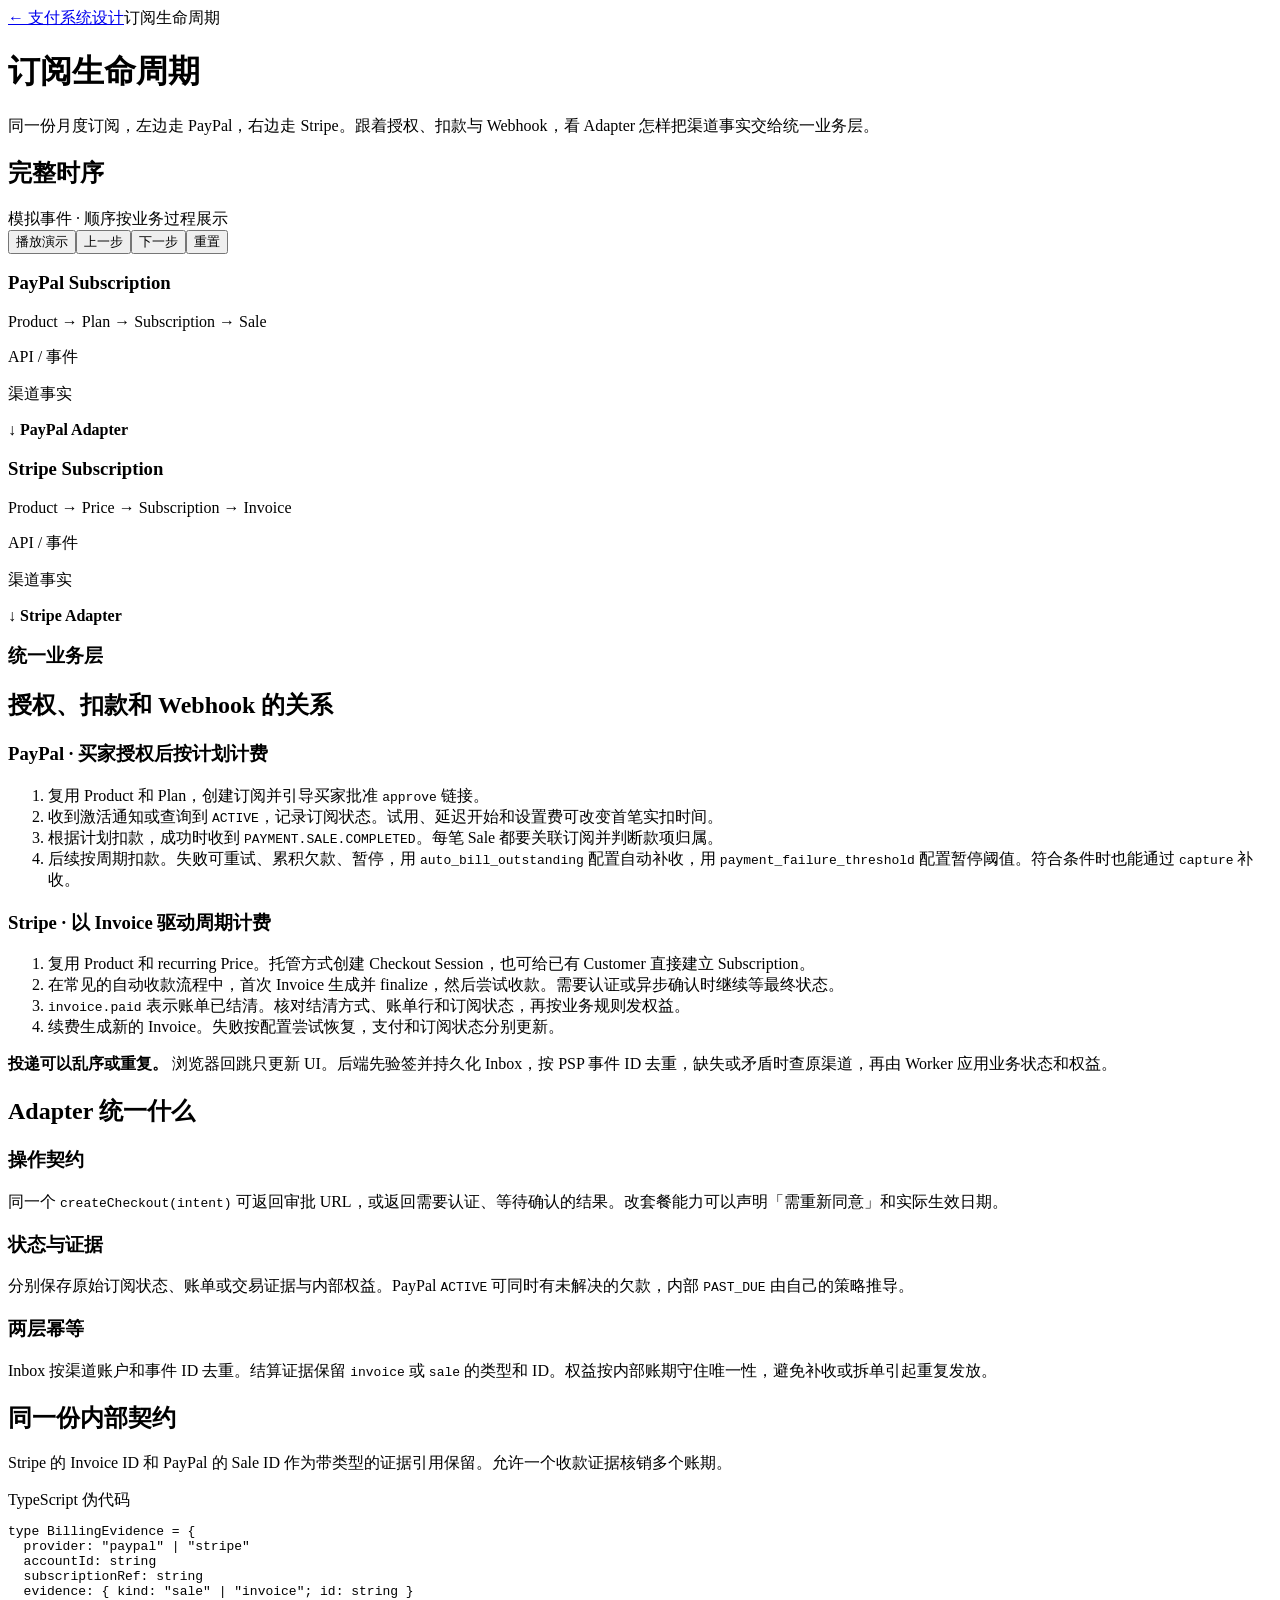
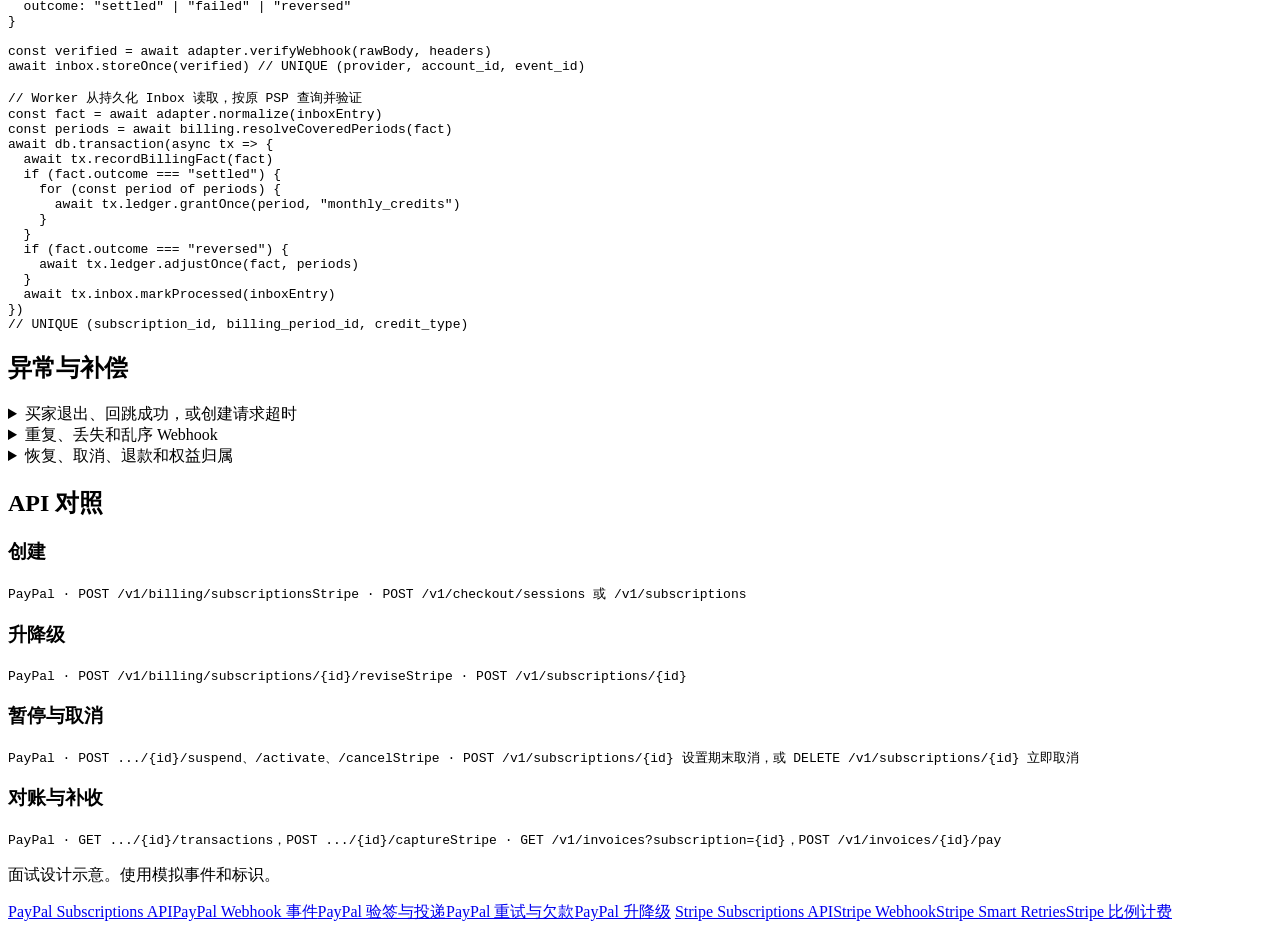
==== public/subscription-lifecycle.html @ e3a4cd7a "Add a standalone PayPal and Stripe subscription lifecycle comparison" ====
<!doctype html>
<html lang="zh-Hans">
<head>
<meta charset="utf-8">
<meta name="viewport" content="width=device-width,initial-scale=1">
<meta name="description" content="并排演示 PayPal 与 Stripe 订阅的授权、扣款、续费和异常，从原始 Webhook 追踪到统一 Adapter 事件。">
<title>PayPal × Stripe · 订阅生命周期</title>
<link rel="icon" href="/subscription-lifecycle-icon.svg" type="image/svg+xml">
<link rel="stylesheet" href="/style.css">
<link rel="stylesheet" href="/subscription-lifecycle.css">
</head>
<body>
<main class="lifecycle">
<nav class="route-nav" aria-label="页面导航"><a href="/">← 支付系统设计</a><span aria-current="page">订阅生命周期</span></nav>
<header class="masthead">
<h1>订阅生命周期</h1>
<p class="intro">同一份月度订阅，左边走 PayPal，右边走 Stripe。跟着授权、扣款与 Webhook，看 Adapter 怎样把渠道事实交给统一业务层。</p>
</header>
<section class="lab" aria-labelledby="compareTitle">
<div class="labHead"><h2 id="compareTitle">完整时序</h2><span class="lc-note">模拟事件 · 顺序按业务过程展示</span></div>
<nav id="phases" class="phases" aria-label="生命周期步骤"></nav>
<div class="lc-controls controls" role="group" aria-label="演示控制">
<button class="primary" id="play" type="button">播放演示</button><button id="previous" type="button">上一步</button><button id="next" type="button">下一步</button><button id="reset" type="button">重置</button><span id="stepNumber"></span>
</div>
<div class="lc-event" aria-live="polite"><h3 id="stepTitle"></h3><p id="stepNote"></p></div>
<div class="lanes" id="lanes">
<section class="lane" aria-labelledby="paypalHeading">
<header><h3 id="paypalHeading">PayPal Subscription</h3><p>Product → Plan → Subscription → Sale</p></header>
<div class="lane-body"><p class="lane-label">API / 事件</p><code id="paypalSignal"></code><p id="paypalDetail"></p><dl><dt>渠道事实</dt><dd id="paypalState"></dd></dl></div>
<div class="lane-adapter">↓ <strong>PayPal Adapter</strong></div>
</section>
<section class="lane" aria-labelledby="stripeHeading">
<header><h3 id="stripeHeading">Stripe Subscription</h3><p>Product → Price → Subscription → Invoice</p></header>
<div class="lane-body"><p class="lane-label">API / 事件</p><code id="stripeSignal"></code><p id="stripeDetail"></p><dl><dt>渠道事实</dt><dd id="stripeState"></dd></dl></div>
<div class="lane-adapter">↓ <strong>Stripe Adapter</strong></div>
</section>
</div>
<section class="normalized" aria-labelledby="adapterTitle">
<div><h3 id="adapterTitle">统一业务层</h3><code id="domainEvent"></code></div>
<p id="adapterDetail"></p>
</section>
<noscript><p>打开 JavaScript 可逐步播放。下方有完整流程和 API 对照。</p></noscript>
</section>

<details class="interview lc-overview" id="overview" hidden>
<summary>展开完整 10 阶段时序</summary>
<ol id="fullSequence" aria-label="PayPal 与 Stripe 完整时序"></ol>
</details>

<section class="lc-section" aria-labelledby="orderTitle">
<h2 id="orderTitle">授权、扣款和 Webhook 的关系</h2>
<div class="order-grid">
<article><h3>PayPal · 买家授权后按计划计费</h3><ol>
<li>复用 Product 和 Plan，创建订阅并引导买家批准 <code>approve</code> 链接。</li>
<li>收到激活通知或查询到 <code>ACTIVE</code>，记录订阅状态。试用、延迟开始和设置费可改变首笔实扣时间。</li>
<li>根据计划扣款，成功时收到 <code>PAYMENT.SALE.COMPLETED</code>。每笔 Sale 都要关联订阅并判断款项归属。</li>
<li>后续按周期扣款。失败可重试、累积欠款、暂停，用 <code>auto_bill_outstanding</code> 配置自动补收，用 <code>payment_failure_threshold</code> 配置暂停阈值。符合条件时也能通过 <code>capture</code> 补收。</li>
</ol></article>
<article><h3>Stripe · 以 Invoice 驱动周期计费</h3><ol>
<li>复用 Product 和 recurring Price。托管方式创建 Checkout Session，也可给已有 Customer 直接建立 Subscription。</li>
<li>在常见的自动收款流程中，首次 Invoice 生成并 finalize，然后尝试收款。需要认证或异步确认时继续等最终状态。</li>
<li><code>invoice.paid</code> 表示账单已结清。核对结清方式、账单行和订阅状态，再按业务规则发权益。</li>
<li>续费生成新的 Invoice。失败按配置尝试恢复，支付和订阅状态分别更新。</li>
</ol></article>
</div>
<p class="lc-callout"><strong>投递可以乱序或重复。</strong> 浏览器回跳只更新 UI。后端先验签并持久化 Inbox，按 PSP 事件 ID 去重，缺失或矛盾时查原渠道，再由 Worker 应用业务状态和权益。</p>
</section>

<section class="lc-section" aria-labelledby="mappingTitle">
<h2 id="mappingTitle">Adapter 统一什么</h2>
<div class="mapping">
<article><h3>操作契约</h3><p>同一个 <code>createCheckout(intent)</code> 可返回审批 URL，或返回需要认证、等待确认的结果。改套餐能力可以声明「需重新同意」和实际生效日期。</p></article>
<article><h3>状态与证据</h3><p>分别保存原始订阅状态、账单或交易证据与内部权益。PayPal <code>ACTIVE</code> 可同时有未解决的欠款，内部 <code>PAST_DUE</code> 由自己的策略推导。</p></article>
<article><h3>两层幂等</h3><p>Inbox 按渠道账户和事件 ID 去重。结算证据保留 <code>invoice</code> 或 <code>sale</code> 的类型和 ID。权益按内部账期守住唯一性，避免补收或拆单引起重复发放。</p></article>
</div>
<section class="implementation" aria-labelledby="codeTitle">
<div class="implementation-notes"><h2 id="codeTitle">同一份内部契约</h2><p>Stripe 的 Invoice ID 和 PayPal 的 Sale ID 作为带类型的证据引用保留。允许一个收款证据核销多个账期。</p></div>
<div class="implementation-editor"><div class="editor-bar">TypeScript 伪代码</div>
<pre tabindex="0" aria-label="Adapter 及权益处理伪代码"><code>type BillingEvidence = {
  provider: "paypal" | "stripe"
  accountId: string
  subscriptionRef: string
  evidence: { kind: "sale" | "invoice"; id: string }
  outcome: "settled" | "failed" | "reversed"
}

const verified = await adapter.verifyWebhook(rawBody, headers)
await inbox.storeOnce(verified) // UNIQUE (provider, account_id, event_id)

// Worker 从持久化 Inbox 读取，按原 PSP 查询并验证
const fact = await adapter.normalize(inboxEntry)
const periods = await billing.resolveCoveredPeriods(fact)
await db.transaction(async tx =&gt; {
  await tx.recordBillingFact(fact)
  if (fact.outcome === "settled") {
    for (const period of periods) {
      await tx.ledger.grantOnce(period, "monthly_credits")
    }
  }
  if (fact.outcome === "reversed") {
    await tx.ledger.adjustOnce(fact, periods)
  }
  await tx.inbox.markProcessed(inboxEntry)
})
// UNIQUE (subscription_id, billing_period_id, credit_type)</code></pre></div>
</section>
</section>

<section class="lc-section" aria-labelledby="opsTitle">
<h2 id="opsTitle">异常与补偿</h2>
<details class="interview"><summary>买家退出、回跳成功，或创建请求超时</summary><div class="talk"><p>未完成批准时保留待确认意图，并按超时策略关闭本地入口。创建请求超时属于 <code>UNKNOWN</code>，使用原渠道幂等键重试或查询原尝试。确认没有有效扣款风险后才决定是否新建尝试。</p></div></details>
<details class="interview"><summary>重复、丢失和乱序 Webhook</summary><div class="talk"><p>同事件入 Inbox 一次，同一账期发放一次。接到旧失败通知时，查询原账单、交易和订阅，避免覆盖已确认的成功。定期拉 Stripe Invoice 和 PayPal 订阅交易列表，补齐缺失记录。订阅状态变化也需要单独追踪。PayPal 官方说明，未获 HTTP 2xx 时，Webhook 最多在 3 天内重投 25 次。该窗口与订阅扣款重试无关。</p></div></details>
<details class="interview"><summary>恢复、取消、退款和权益归属</summary><div class="talk"><p>本地宽限期与 PSP 重试窗口独立。取消按已付服务期决定何时停权益。退款或撤销关联原付款证据，按影响的账期和数量调整账本。部分退款由业务规则决定如何处理。</p></div></details>
</section>

<section class="lc-section" aria-labelledby="apiTitle"><h2 id="apiTitle">API 对照</h2>
<div class="api-pairs" role="list">
<article role="listitem"><h3>创建</h3><code>PayPal · POST /v1/billing/subscriptions</code><code>Stripe · POST /v1/checkout/sessions 或 /v1/subscriptions</code></article>
<article role="listitem"><h3>升降级</h3><code>PayPal · POST /v1/billing/subscriptions/{id}/revise</code><code>Stripe · POST /v1/subscriptions/{id}</code></article>
<article role="listitem"><h3>暂停与取消</h3><code>PayPal · POST .../{id}/suspend、/activate、/cancel</code><code>Stripe · POST /v1/subscriptions/{id} 设置期末取消，或 DELETE /v1/subscriptions/{id} 立即取消</code></article>
<article role="listitem"><h3>对账与补收</h3><code>PayPal · GET .../{id}/transactions，POST .../{id}/capture</code><code>Stripe · GET /v1/invoices?subscription={id}，POST /v1/invoices/{id}/pay</code></article>
</div></section>
<footer><p>面试设计示意。使用模拟事件和标识。</p><div>
<a href="https://developer.paypal.com/api/subscriptions/v1">PayPal Subscriptions API</a><a href="https://developer.paypal.com/subscriptions/webhooks">PayPal Webhook 事件</a><a href="https://developer.paypal.com/api/rest/webhooks/rest/">PayPal 验签与投递</a><a href="https://developer.paypal.com/subscriptions/payment-failure-retry">PayPal 重试与欠款</a><a href="https://developer.paypal.com/subscriptions/tiers">PayPal 升降级</a>
<a href="https://docs.stripe.com/api/subscriptions">Stripe Subscriptions API</a><a href="https://docs.stripe.com/billing/subscriptions/webhooks">Stripe Webhook</a><a href="https://docs.stripe.com/billing/revenue-recovery/smart-retries">Stripe Smart Retries</a><a href="https://docs.stripe.com/billing/subscriptions/prorations">Stripe 比例计费</a>
</div></footer>
</main>
<script type="module" src="/subscription-lifecycle.js"></script>
</body>
</html>
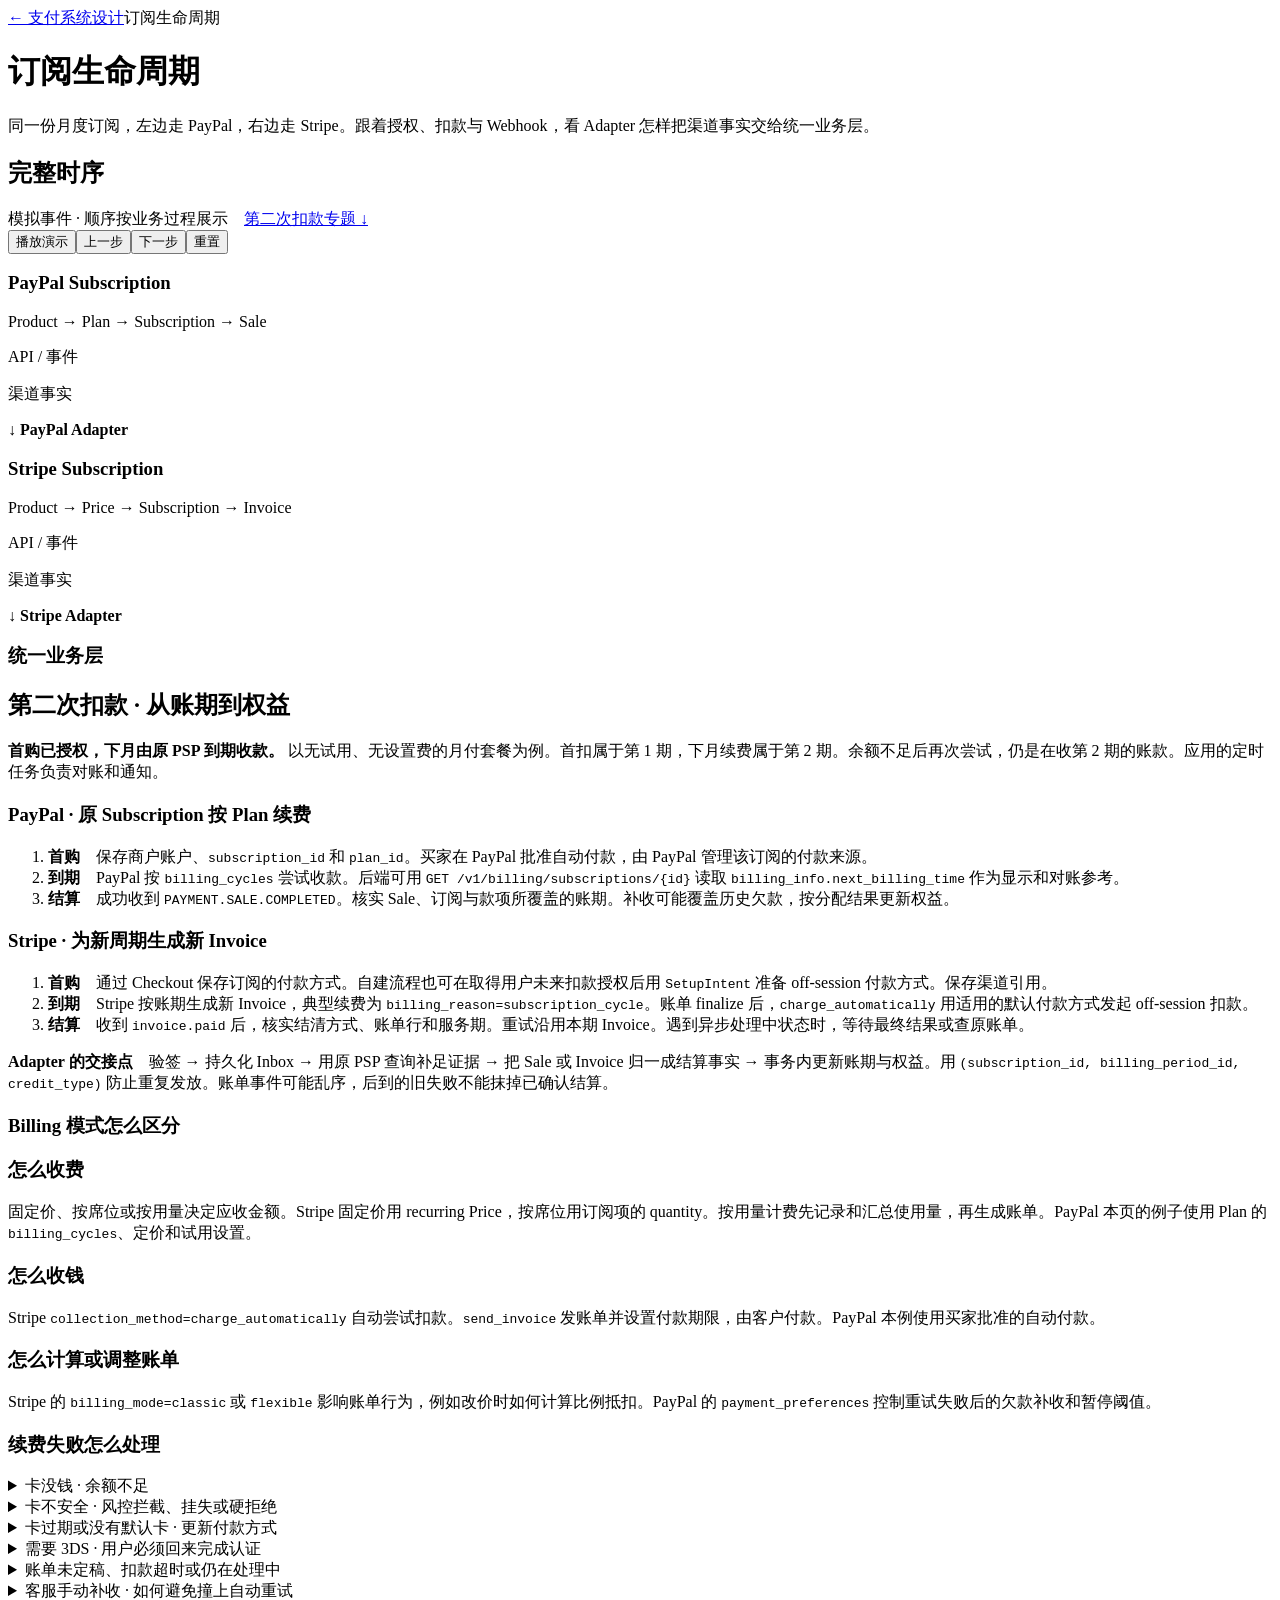
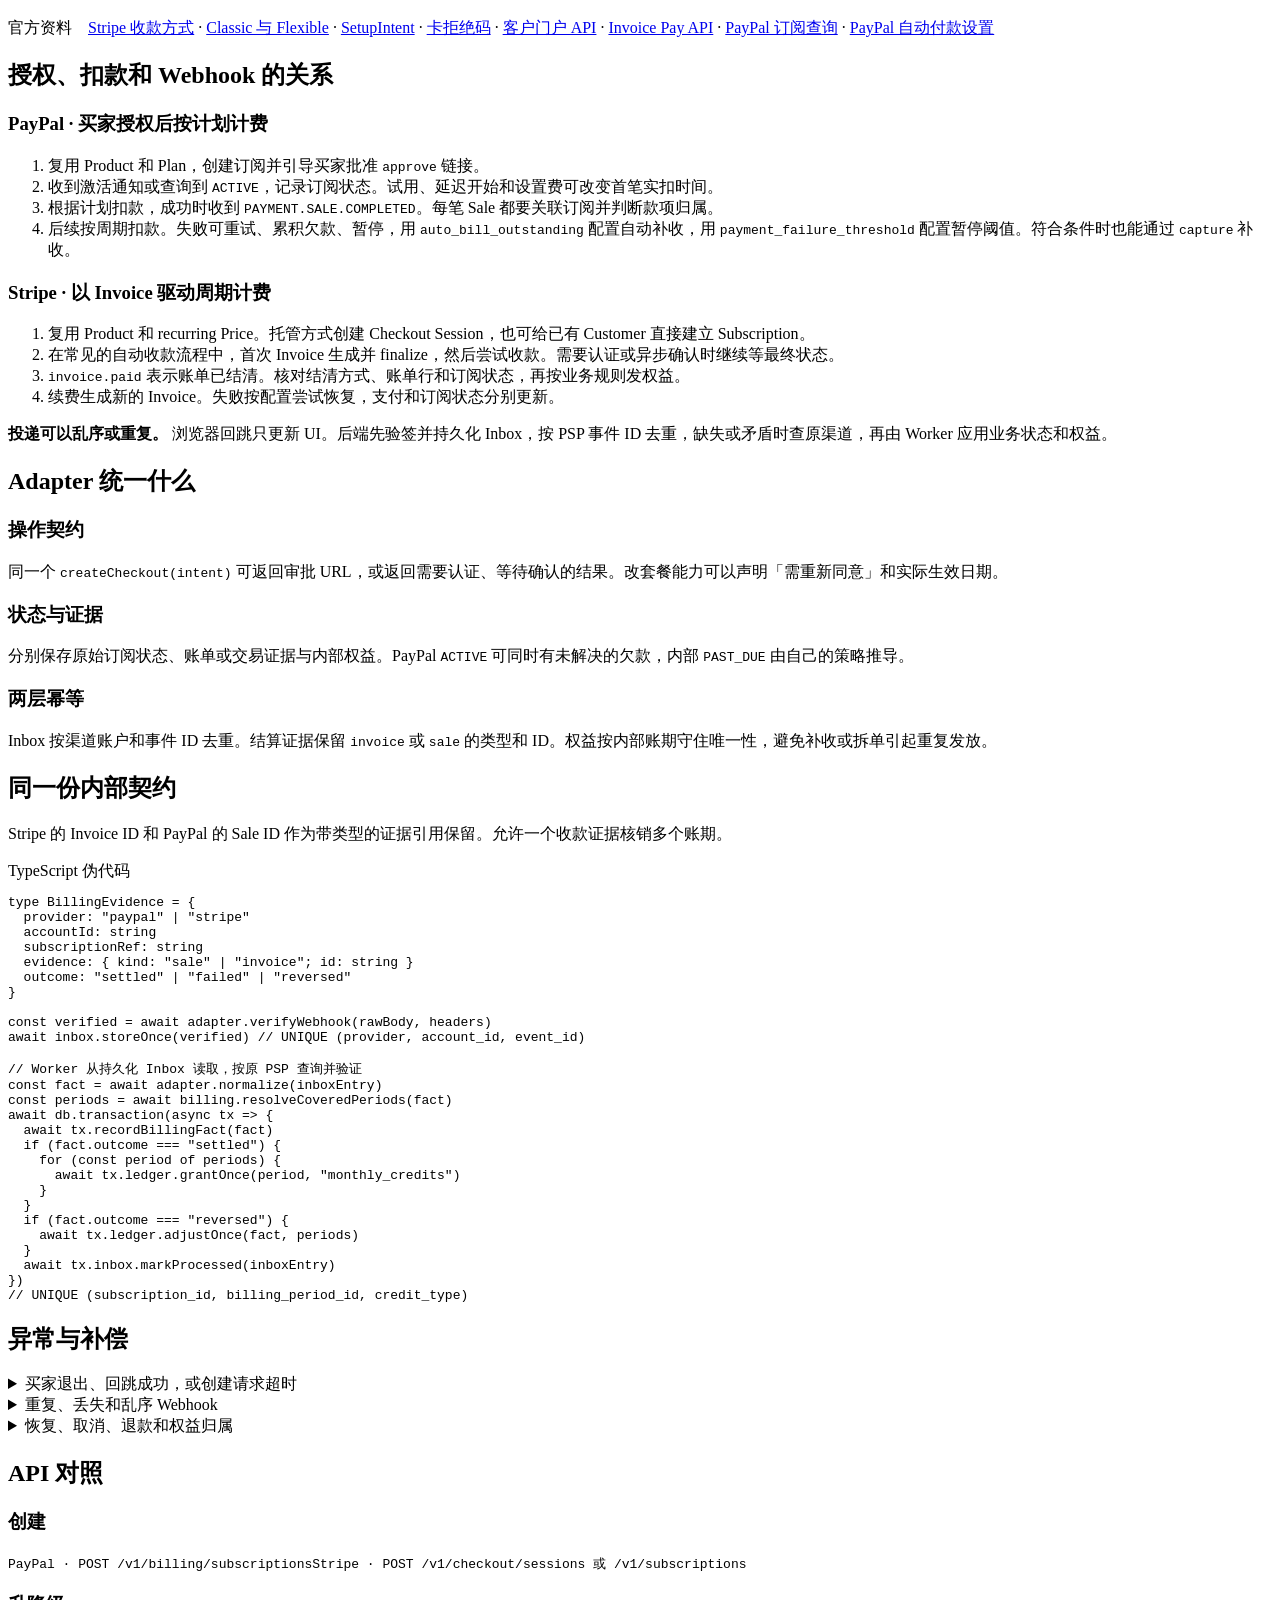
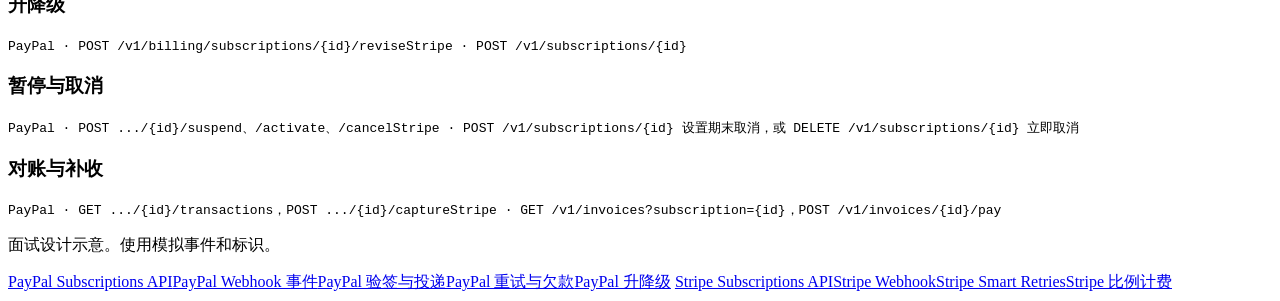
==== commit 9a2b7a42: "Explain renewal billing and recovery in the subscription lifecycle" ====
--- a/public/subscription-lifecycle.html
+++ b/public/subscription-lifecycle.html
@@ -17,7 +17,7 @@
 <p class="intro">同一份月度订阅，左边走 PayPal，右边走 Stripe。跟着授权、扣款与 Webhook，看 Adapter 怎样把渠道事实交给统一业务层。</p>
 </header>
 <section class="lab" aria-labelledby="compareTitle">
-<div class="labHead"><h2 id="compareTitle">完整时序</h2><span class="lc-note">模拟事件 · 顺序按业务过程展示</span></div>
+<div class="labHead"><h2 id="compareTitle">完整时序</h2><span class="lc-note">模拟事件 · 顺序按业务过程展示　<a href="#renewal">第二次扣款专题 ↓</a></span></div>
 <nav id="phases" class="phases" aria-label="生命周期步骤"></nav>
 <div class="lc-controls controls" role="group" aria-label="演示控制">
 <button class="primary" id="play" type="button">播放演示</button><button id="previous" type="button">上一步</button><button id="next" type="button">下一步</button><button id="reset" type="button">重置</button><span id="stepNumber"></span>
@@ -46,6 +46,40 @@
 <summary>展开完整 10 阶段时序</summary>
 <ol id="fullSequence" aria-label="PayPal 与 Stripe 完整时序"></ol>
 </details>
+
+<section class="lc-section" id="renewal" aria-labelledby="renewalTitle">
+<h2 id="renewalTitle">第二次扣款 · 从账期到权益</h2>
+<p class="lc-callout"><strong>首购已授权，下月由原 PSP 到期收款。</strong> 以无试用、无设置费的月付套餐为例。首扣属于第 1 期，下月续费属于第 2 期。余额不足后再次尝试，仍是在收第 2 期的账款。应用的定时任务负责对账和通知。</p>
+<div class="order-grid">
+<article><h3>PayPal · 原 Subscription 按 Plan 续费</h3><ol>
+<li><strong>首购</strong>　保存商户账户、<code>subscription_id</code> 和 <code>plan_id</code>。买家在 PayPal 批准自动付款，由 PayPal 管理该订阅的付款来源。</li>
+<li><strong>到期</strong>　PayPal 按 <code>billing_cycles</code> 尝试收款。后端可用 <code>GET /v1/billing/subscriptions/{id}</code> 读取 <code>billing_info.next_billing_time</code> 作为显示和对账参考。</li>
+<li><strong>结算</strong>　成功收到 <code>PAYMENT.SALE.COMPLETED</code>。核实 Sale、订阅与款项所覆盖的账期。补收可能覆盖历史欠款，按分配结果更新权益。</li>
+</ol></article>
+<article><h3>Stripe · 为新周期生成新 Invoice</h3><ol>
+<li><strong>首购</strong>　通过 Checkout 保存订阅的付款方式。自建流程也可在取得用户未来扣款授权后用 <code>SetupIntent</code> 准备 off-session 付款方式。保存渠道引用。</li>
+<li><strong>到期</strong>　Stripe 按账期生成新 Invoice，典型续费为 <code>billing_reason=subscription_cycle</code>。账单 finalize 后，<code>charge_automatically</code> 用适用的默认付款方式发起 off-session 扣款。</li>
+<li><strong>结算</strong>　收到 <code>invoice.paid</code> 后，核实结清方式、账单行和服务期。重试沿用本期 Invoice。遇到异步处理中状态时，等待最终结果或查原账单。</li>
+</ol></article>
+</div>
+<p class="lc-callout"><strong>Adapter 的交接点</strong>　验签 → 持久化 Inbox → 用原 PSP 查询补足证据 → 把 Sale 或 Invoice 归一成结算事实 → 事务内更新账期与权益。用 <code>(subscription_id, billing_period_id, credit_type)</code> 防止重复发放。账单事件可能乱序，后到的旧失败不能抹掉已确认结算。</p>
+
+<h3>Billing 模式怎么区分</h3>
+<div class="mapping">
+<article><h3>怎么收费</h3><p>固定价、按席位或按用量决定应收金额。Stripe 固定价用 recurring Price，按席位用订阅项的 quantity。按用量计费先记录和汇总使用量，再生成账单。PayPal 本页的例子使用 Plan 的 <code>billing_cycles</code>、定价和试用设置。</p></article>
+<article><h3>怎么收钱</h3><p>Stripe <code>collection_method=charge_automatically</code> 自动尝试扣款。<code>send_invoice</code> 发账单并设置付款期限，由客户付款。PayPal 本例使用买家批准的自动付款。</p></article>
+<article><h3>怎么计算或调整账单</h3><p>Stripe 的 <code>billing_mode=classic</code> 或 <code>flexible</code> 影响账单行为，例如改价时如何计算比例抵扣。PayPal 的 <code>payment_preferences</code> 控制重试失败后的欠款补收和暂停阈值。</p></article>
+</div>
+
+<h3>续费失败怎么处理</h3>
+<details class="interview"><summary>卡没钱 · 余额不足</summary><div class="talk"><p><strong>Stripe</strong>　<code>invoice.payment_failed</code> 后查可用的付款错误信息，例如 <code>insufficient_funds</code>。提醒用户补足余额或换卡。可重试时交给 Smart Retries 或自定义计划处理同一张 Invoice。<strong>PayPal</strong>　收到 <code>BILLING.SUBSCRIPTION.PAYMENT.FAILED</code> 后查询订阅与可用的失败详情。按原计划重试，核对失败计数和欠款。渠道未提供具体原因时，内部记录普通支付失败。</p></div></details>
+<details class="interview"><summary>卡不安全 · 风控拦截、挂失或硬拒绝</summary><div class="talk"><p><strong>处理</strong>　Stripe 可能报告 <code>fraudulent</code>、<code>stolen_card</code> 或其他拒绝。内部记录有限的诊断信息，对客户给通用拒绝提示，引导换卡或联系发卡行。PayPal 钱包路线由 PayPal 管理风控。只使用它返回的失败信息。停止应用发起的盲重试，保留原订阅归属。</p></div></details>
+<details class="interview"><summary>卡过期或没有默认卡 · 更新付款方式</summary><div class="talk"><p><strong>Stripe</strong>　用 <code>POST /v1/billing_portal/sessions</code> 引导客户更新付款信息，或用 SetupIntent 收集新卡。查明是哪一层默认卡失败，若订阅设置了 <code>default_payment_method</code>，需核对并按授权更新该字段。只改 Customer 默认卡可能仍会重试旧卡。<strong>PayPal</strong>　引导买家在其自动付款设置中修改可用付款方式，再查原订阅结果。</p></div></details>
+<details class="interview"><summary>需要 3DS · 用户必须回来完成认证</summary><div class="talk"><p><strong>Stripe</strong>　处理 <code>invoice.payment_action_required</code> 或已确认的 <code>requires_action</code>，通过原账单的 <code>hosted_invoice_url</code> 引导客户完成适用的认证。保存好付款方式仍可能需要补认证。<strong>PayPal</strong>　按渠道提供的客户动作或原订阅批准流程引导用户。两边都等最终结算再更新新一期权益。</p></div></details>
+<details class="interview"><summary>账单未定稿、扣款超时或仍在处理中</summary><div class="talk"><p><strong>未定稿</strong>　收到 <code>invoice.finalization_failed</code> 时用 <code>GET /v1/invoices/{id}</code> 查 <code>last_finalization_error</code>，补齐资料后等自动定稿，或在草稿符合条件时调用 <code>POST /v1/invoices/{id}/finalize</code>。<strong>结果未知</strong>　保存原尝试和幂等键，查询原渠道 Invoice 或订阅交易，等待或对账。PayPal 交易用 <code>GET /v1/billing/subscriptions/{id}/transactions</code>。确认原尝试结果后才能决定是否发起新操作。</p></div></details>
+<details class="interview"><summary>客服手动补收 · 如何避免撞上自动重试</summary><div class="talk"><p>同一账期只允许一个业务补收任务在途。操作前查询原 PSP 的账款和未决付款。应用内锁只能限制自己的补收任务，自动重试仍由 PSP 调度。若不确定是否会撞上自动重试，等待原渠道结果或让用户在原账单页完成付款。Stripe 可在允许时对现有未结清账单调用 <code>POST /v1/invoices/{id}/pay</code>。PayPal 可在支持条件下对已确认欠款调用 <code>POST /v1/billing/subscriptions/{id}/capture</code>，使用 <code>OUTSTANDING_BALANCE</code>。符合接口条件时使用幂等键，完成后仍按终态与账期发放。重试耗尽后按产品宽限期处理权益。</p></div></details>
+<p class="lc-note">官方资料　<a href="https://docs.stripe.com/billing/collection-method">Stripe 收款方式</a> · <a href="https://docs.stripe.com/billing/subscriptions/billing-mode/compare">Classic 与 Flexible</a> · <a href="https://docs.stripe.com/payments/setup-intents">SetupIntent</a> · <a href="https://docs.stripe.com/declines/codes">卡拒绝码</a> · <a href="https://docs.stripe.com/api/customer_portal/sessions/create">客户门户 API</a> · <a href="https://docs.stripe.com/api/invoices/pay">Invoice Pay API</a> · <a href="https://developer.paypal.com/api/subscriptions/v1/subscriptions-get/">PayPal 订阅查询</a> · <a href="https://www.paypal.com/gm/cshelp/article/what-is-an-automatic-payment-and-how-do-i-update-or-cancel-one-help240">PayPal 自动付款设置</a></p>
+</section>
 
 <section class="lc-section" aria-labelledby="orderTitle">
 <h2 id="orderTitle">授权、扣款和 Webhook 的关系</h2>
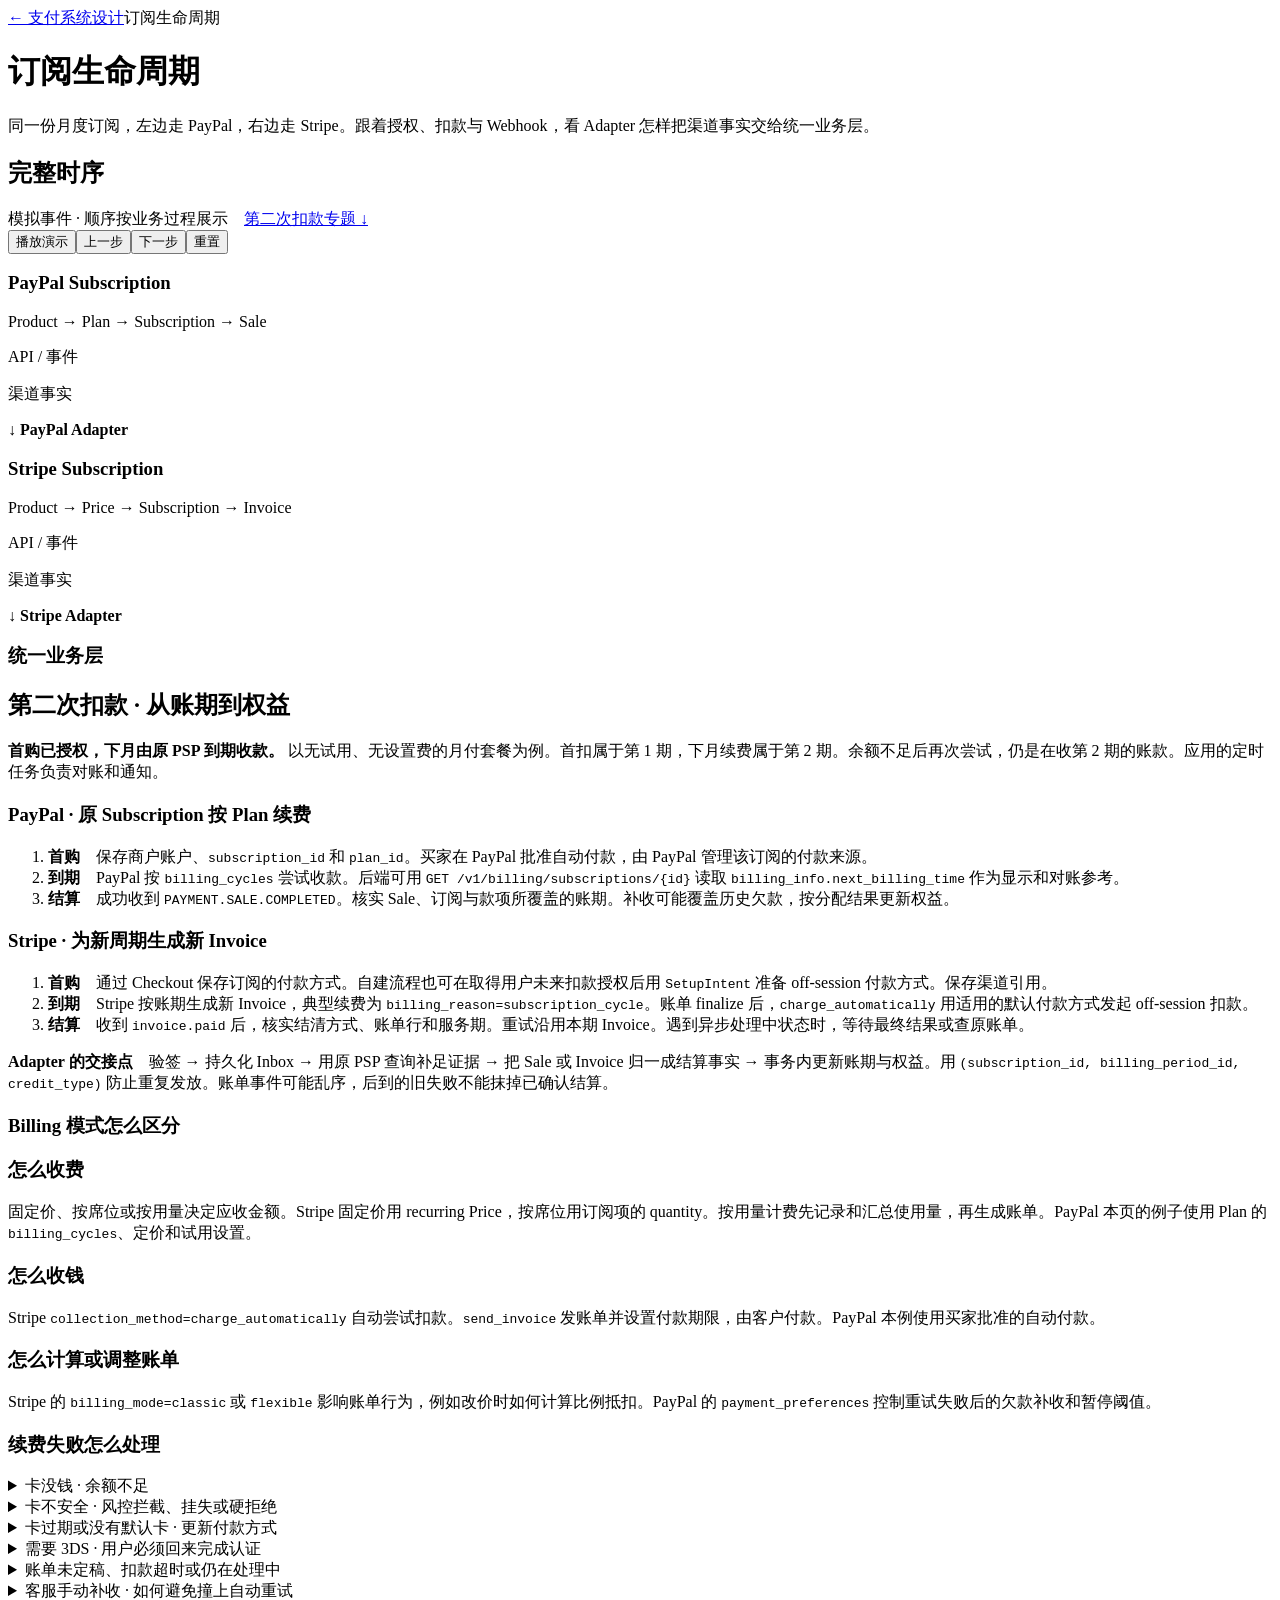
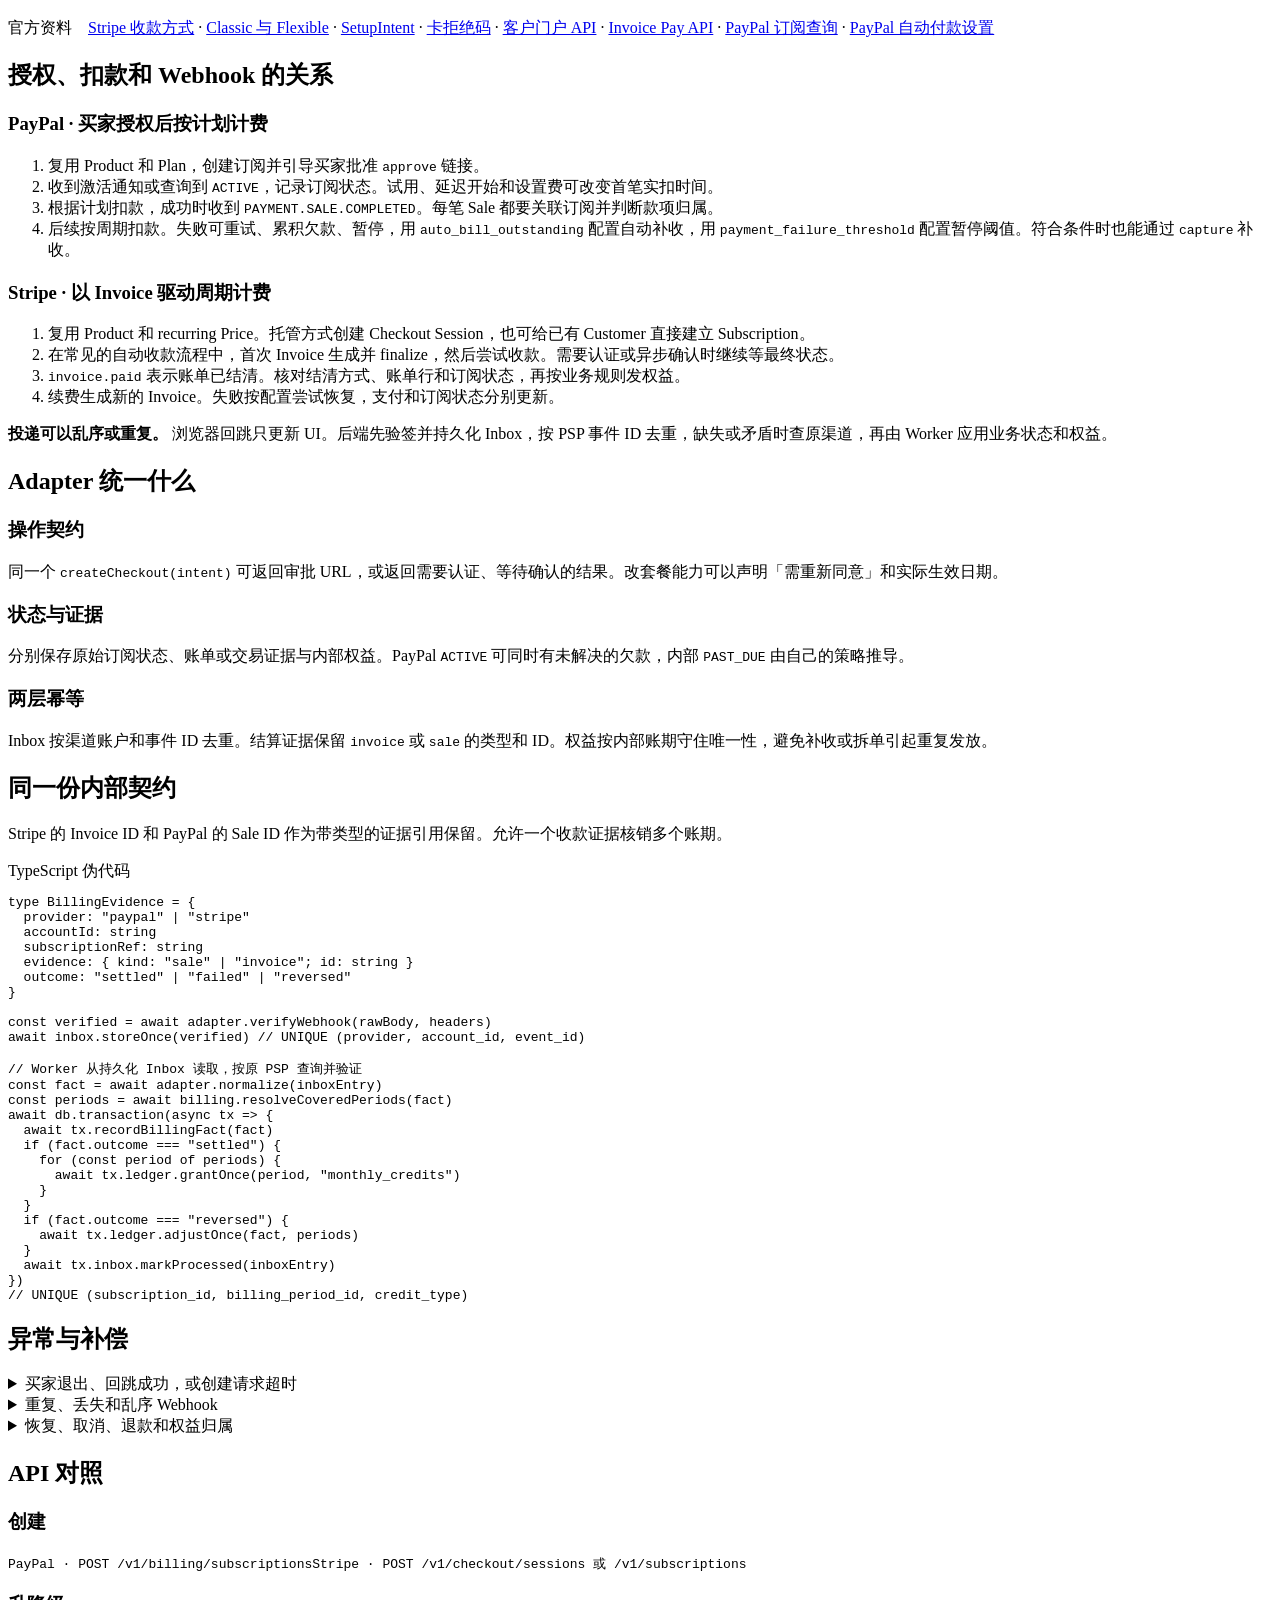
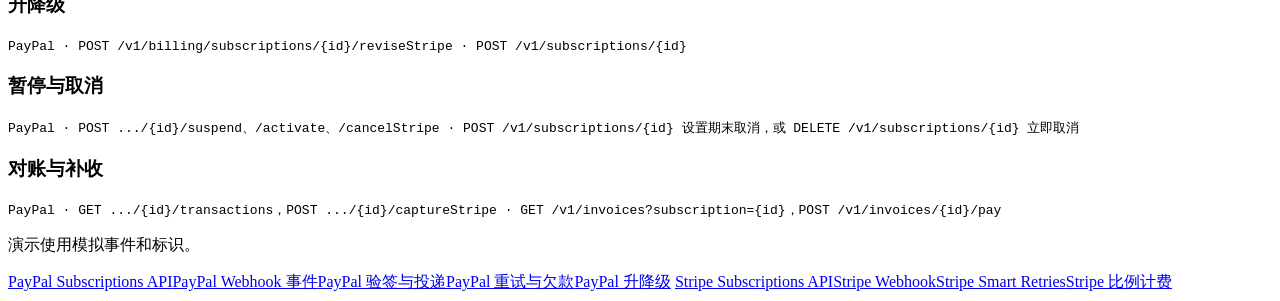
==== commit 65666611: "Prepare the multi-PSP demo for public release" ====
--- a/public/subscription-lifecycle.html
+++ b/public/subscription-lifecycle.html
@@ -42,7 +42,7 @@
 <noscript><p>打开 JavaScript 可逐步播放。下方有完整流程和 API 对照。</p></noscript>
 </section>
 
-<details class="interview lc-overview" id="overview" hidden>
+<details class="demo-details lc-overview" id="overview" hidden>
 <summary>展开完整 10 阶段时序</summary>
 <ol id="fullSequence" aria-label="PayPal 与 Stripe 完整时序"></ol>
 </details>
@@ -72,12 +72,12 @@
 </div>
 
 <h3>续费失败怎么处理</h3>
-<details class="interview"><summary>卡没钱 · 余额不足</summary><div class="talk"><p><strong>Stripe</strong>　<code>invoice.payment_failed</code> 后查可用的付款错误信息，例如 <code>insufficient_funds</code>。提醒用户补足余额或换卡。可重试时交给 Smart Retries 或自定义计划处理同一张 Invoice。<strong>PayPal</strong>　收到 <code>BILLING.SUBSCRIPTION.PAYMENT.FAILED</code> 后查询订阅与可用的失败详情。按原计划重试，核对失败计数和欠款。渠道未提供具体原因时，内部记录普通支付失败。</p></div></details>
-<details class="interview"><summary>卡不安全 · 风控拦截、挂失或硬拒绝</summary><div class="talk"><p><strong>处理</strong>　Stripe 可能报告 <code>fraudulent</code>、<code>stolen_card</code> 或其他拒绝。内部记录有限的诊断信息，对客户给通用拒绝提示，引导换卡或联系发卡行。PayPal 钱包路线由 PayPal 管理风控。只使用它返回的失败信息。停止应用发起的盲重试，保留原订阅归属。</p></div></details>
-<details class="interview"><summary>卡过期或没有默认卡 · 更新付款方式</summary><div class="talk"><p><strong>Stripe</strong>　用 <code>POST /v1/billing_portal/sessions</code> 引导客户更新付款信息，或用 SetupIntent 收集新卡。查明是哪一层默认卡失败，若订阅设置了 <code>default_payment_method</code>，需核对并按授权更新该字段。只改 Customer 默认卡可能仍会重试旧卡。<strong>PayPal</strong>　引导买家在其自动付款设置中修改可用付款方式，再查原订阅结果。</p></div></details>
-<details class="interview"><summary>需要 3DS · 用户必须回来完成认证</summary><div class="talk"><p><strong>Stripe</strong>　处理 <code>invoice.payment_action_required</code> 或已确认的 <code>requires_action</code>，通过原账单的 <code>hosted_invoice_url</code> 引导客户完成适用的认证。保存好付款方式仍可能需要补认证。<strong>PayPal</strong>　按渠道提供的客户动作或原订阅批准流程引导用户。两边都等最终结算再更新新一期权益。</p></div></details>
-<details class="interview"><summary>账单未定稿、扣款超时或仍在处理中</summary><div class="talk"><p><strong>未定稿</strong>　收到 <code>invoice.finalization_failed</code> 时用 <code>GET /v1/invoices/{id}</code> 查 <code>last_finalization_error</code>，补齐资料后等自动定稿，或在草稿符合条件时调用 <code>POST /v1/invoices/{id}/finalize</code>。<strong>结果未知</strong>　保存原尝试和幂等键，查询原渠道 Invoice 或订阅交易，等待或对账。PayPal 交易用 <code>GET /v1/billing/subscriptions/{id}/transactions</code>。确认原尝试结果后才能决定是否发起新操作。</p></div></details>
-<details class="interview"><summary>客服手动补收 · 如何避免撞上自动重试</summary><div class="talk"><p>同一账期只允许一个业务补收任务在途。操作前查询原 PSP 的账款和未决付款。应用内锁只能限制自己的补收任务，自动重试仍由 PSP 调度。若不确定是否会撞上自动重试，等待原渠道结果或让用户在原账单页完成付款。Stripe 可在允许时对现有未结清账单调用 <code>POST /v1/invoices/{id}/pay</code>。PayPal 可在支持条件下对已确认欠款调用 <code>POST /v1/billing/subscriptions/{id}/capture</code>，使用 <code>OUTSTANDING_BALANCE</code>。符合接口条件时使用幂等键，完成后仍按终态与账期发放。重试耗尽后按产品宽限期处理权益。</p></div></details>
+<details class="demo-details"><summary>卡没钱 · 余额不足</summary><div class="talk"><p><strong>Stripe</strong>　<code>invoice.payment_failed</code> 后查可用的付款错误信息，例如 <code>insufficient_funds</code>。提醒用户补足余额或换卡。可重试时交给 Smart Retries 或自定义计划处理同一张 Invoice。<strong>PayPal</strong>　收到 <code>BILLING.SUBSCRIPTION.PAYMENT.FAILED</code> 后查询订阅与可用的失败详情。按原计划重试，核对失败计数和欠款。渠道未提供具体原因时，内部记录普通支付失败。</p></div></details>
+<details class="demo-details"><summary>卡不安全 · 风控拦截、挂失或硬拒绝</summary><div class="talk"><p><strong>处理</strong>　Stripe 可能报告 <code>fraudulent</code>、<code>stolen_card</code> 或其他拒绝。内部记录有限的诊断信息，对客户给通用拒绝提示，引导换卡或联系发卡行。PayPal 钱包路线由 PayPal 管理风控。只使用它返回的失败信息。停止应用发起的盲重试，保留原订阅归属。</p></div></details>
+<details class="demo-details"><summary>卡过期或没有默认卡 · 更新付款方式</summary><div class="talk"><p><strong>Stripe</strong>　用 <code>POST /v1/billing_portal/sessions</code> 引导客户更新付款信息，或用 SetupIntent 收集新卡。查明是哪一层默认卡失败，若订阅设置了 <code>default_payment_method</code>，需核对并按授权更新该字段。只改 Customer 默认卡可能仍会重试旧卡。<strong>PayPal</strong>　引导买家在其自动付款设置中修改可用付款方式，再查原订阅结果。</p></div></details>
+<details class="demo-details"><summary>需要 3DS · 用户必须回来完成认证</summary><div class="talk"><p><strong>Stripe</strong>　处理 <code>invoice.payment_action_required</code> 或已确认的 <code>requires_action</code>，通过原账单的 <code>hosted_invoice_url</code> 引导客户完成适用的认证。保存好付款方式仍可能需要补认证。<strong>PayPal</strong>　按渠道提供的客户动作或原订阅批准流程引导用户。两边都等最终结算再更新新一期权益。</p></div></details>
+<details class="demo-details"><summary>账单未定稿、扣款超时或仍在处理中</summary><div class="talk"><p><strong>未定稿</strong>　收到 <code>invoice.finalization_failed</code> 时用 <code>GET /v1/invoices/{id}</code> 查 <code>last_finalization_error</code>，补齐资料后等自动定稿，或在草稿符合条件时调用 <code>POST /v1/invoices/{id}/finalize</code>。<strong>结果未知</strong>　保存原尝试和幂等键，查询原渠道 Invoice 或订阅交易，等待或对账。PayPal 交易用 <code>GET /v1/billing/subscriptions/{id}/transactions</code>。确认原尝试结果后才能决定是否发起新操作。</p></div></details>
+<details class="demo-details"><summary>客服手动补收 · 如何避免撞上自动重试</summary><div class="talk"><p>同一账期只允许一个业务补收任务在途。操作前查询原 PSP 的账款和未决付款。应用内锁只能限制自己的补收任务，自动重试仍由 PSP 调度。若不确定是否会撞上自动重试，等待原渠道结果或让用户在原账单页完成付款。Stripe 可在允许时对现有未结清账单调用 <code>POST /v1/invoices/{id}/pay</code>。PayPal 可在支持条件下对已确认欠款调用 <code>POST /v1/billing/subscriptions/{id}/capture</code>，使用 <code>OUTSTANDING_BALANCE</code>。符合接口条件时使用幂等键，完成后仍按终态与账期发放。重试耗尽后按产品宽限期处理权益。</p></div></details>
 <p class="lc-note">官方资料　<a href="https://docs.stripe.com/billing/collection-method">Stripe 收款方式</a> · <a href="https://docs.stripe.com/billing/subscriptions/billing-mode/compare">Classic 与 Flexible</a> · <a href="https://docs.stripe.com/payments/setup-intents">SetupIntent</a> · <a href="https://docs.stripe.com/declines/codes">卡拒绝码</a> · <a href="https://docs.stripe.com/api/customer_portal/sessions/create">客户门户 API</a> · <a href="https://docs.stripe.com/api/invoices/pay">Invoice Pay API</a> · <a href="https://developer.paypal.com/api/subscriptions/v1/subscriptions-get/">PayPal 订阅查询</a> · <a href="https://www.paypal.com/gm/cshelp/article/what-is-an-automatic-payment-and-how-do-i-update-or-cancel-one-help240">PayPal 自动付款设置</a></p>
 </section>
 
@@ -142,9 +142,9 @@
 
 <section class="lc-section" aria-labelledby="opsTitle">
 <h2 id="opsTitle">异常与补偿</h2>
-<details class="interview"><summary>买家退出、回跳成功，或创建请求超时</summary><div class="talk"><p>未完成批准时保留待确认意图，并按超时策略关闭本地入口。创建请求超时属于 <code>UNKNOWN</code>，使用原渠道幂等键重试或查询原尝试。确认没有有效扣款风险后才决定是否新建尝试。</p></div></details>
-<details class="interview"><summary>重复、丢失和乱序 Webhook</summary><div class="talk"><p>同事件入 Inbox 一次，同一账期发放一次。接到旧失败通知时，查询原账单、交易和订阅，避免覆盖已确认的成功。定期拉 Stripe Invoice 和 PayPal 订阅交易列表，补齐缺失记录。订阅状态变化也需要单独追踪。PayPal 官方说明，未获 HTTP 2xx 时，Webhook 最多在 3 天内重投 25 次。该窗口与订阅扣款重试无关。</p></div></details>
-<details class="interview"><summary>恢复、取消、退款和权益归属</summary><div class="talk"><p>本地宽限期与 PSP 重试窗口独立。取消按已付服务期决定何时停权益。退款或撤销关联原付款证据，按影响的账期和数量调整账本。部分退款由业务规则决定如何处理。</p></div></details>
+<details class="demo-details"><summary>买家退出、回跳成功，或创建请求超时</summary><div class="talk"><p>未完成批准时保留待确认意图，并按超时策略关闭本地入口。创建请求超时属于 <code>UNKNOWN</code>，使用原渠道幂等键重试或查询原尝试。确认没有有效扣款风险后才决定是否新建尝试。</p></div></details>
+<details class="demo-details"><summary>重复、丢失和乱序 Webhook</summary><div class="talk"><p>同事件入 Inbox 一次，同一账期发放一次。接到旧失败通知时，查询原账单、交易和订阅，避免覆盖已确认的成功。定期拉 Stripe Invoice 和 PayPal 订阅交易列表，补齐缺失记录。订阅状态变化也需要单独追踪。PayPal 官方说明，未获 HTTP 2xx 时，Webhook 最多在 3 天内重投 25 次。该窗口与订阅扣款重试无关。</p></div></details>
+<details class="demo-details"><summary>恢复、取消、退款和权益归属</summary><div class="talk"><p>本地宽限期与 PSP 重试窗口独立。取消按已付服务期决定何时停权益。退款或撤销关联原付款证据，按影响的账期和数量调整账本。部分退款由业务规则决定如何处理。</p></div></details>
 </section>
 
 <section class="lc-section" aria-labelledby="apiTitle"><h2 id="apiTitle">API 对照</h2>
@@ -154,7 +154,7 @@
 <article role="listitem"><h3>暂停与取消</h3><code>PayPal · POST .../{id}/suspend、/activate、/cancel</code><code>Stripe · POST /v1/subscriptions/{id} 设置期末取消，或 DELETE /v1/subscriptions/{id} 立即取消</code></article>
 <article role="listitem"><h3>对账与补收</h3><code>PayPal · GET .../{id}/transactions，POST .../{id}/capture</code><code>Stripe · GET /v1/invoices?subscription={id}，POST /v1/invoices/{id}/pay</code></article>
 </div></section>
-<footer><p>面试设计示意。使用模拟事件和标识。</p><div>
+<footer><p>演示使用模拟事件和标识。</p><div>
 <a href="https://developer.paypal.com/api/subscriptions/v1">PayPal Subscriptions API</a><a href="https://developer.paypal.com/subscriptions/webhooks">PayPal Webhook 事件</a><a href="https://developer.paypal.com/api/rest/webhooks/rest/">PayPal 验签与投递</a><a href="https://developer.paypal.com/subscriptions/payment-failure-retry">PayPal 重试与欠款</a><a href="https://developer.paypal.com/subscriptions/tiers">PayPal 升降级</a>
 <a href="https://docs.stripe.com/api/subscriptions">Stripe Subscriptions API</a><a href="https://docs.stripe.com/billing/subscriptions/webhooks">Stripe Webhook</a><a href="https://docs.stripe.com/billing/revenue-recovery/smart-retries">Stripe Smart Retries</a><a href="https://docs.stripe.com/billing/subscriptions/prorations">Stripe 比例计费</a>
 </div></footer>
